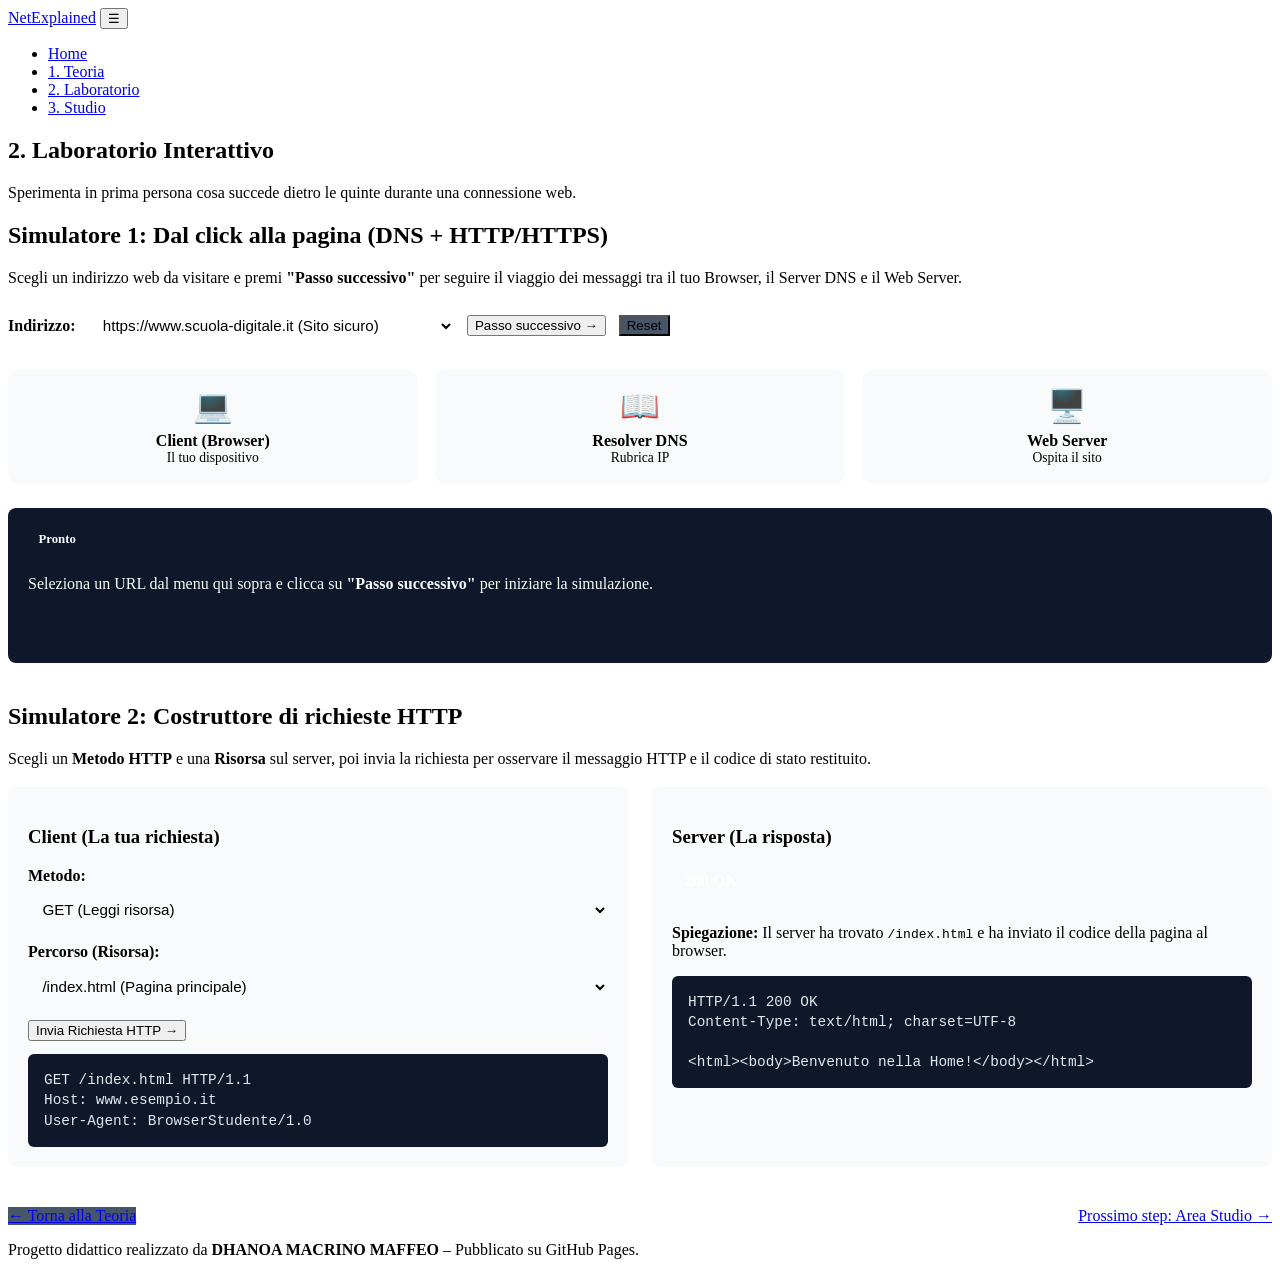
==== laboratorio.html @ b0c7a1d2 "Create laboratorio.html" ====
<!DOCTYPE html>
<html lang="it">
<head>
  <meta charset="UTF-8">
  <meta name="viewport" content="width=device-width, initial-scale=1.0">
  <title>2. Laboratorio Interattivo – Come funziona il Web</title>
  <link rel="stylesheet" href="css/style.css">
  <style>
    :root {
      --radius-md: 10px;
      --radius-sm: 6px;
      --bg-terminal: #0f172a;
      --bg-panel: #f8fafc;
    }

    .lab-section {
      margin-bottom: 2.5rem;
    }

    .toolbar {
      display: flex;
      flex-wrap: wrap;
      align-items: center;
      gap: 0.8rem;
      margin: 1.2rem 0;
    }

    .form-control {
      padding: 0.65rem;
      border: 1px solid var(--border);
      border-radius: 8px;
      font-size: 0.95rem;
      background-color: var(--surface);
      color: var(--text);
    }

    .full-width {
      width: 100%;
      margin-top: 0.35rem;
    }

    .btn-neutral {
      background-color: #475569;
    }

    .btn-neutral:hover {
      background-color: #334155;
    }

    .btn:disabled {
      background-color: #cbd5e1;
      cursor: not-allowed;
      opacity: 0.8;
    }

    /* Griglia topologia Simulatore 1 */
    .topology-grid {
      display: grid;
      grid-template-columns: repeat(3, 1fr);
      gap: 1.1rem;
      margin: 1.5rem 0;
      text-align: center;
    }

    .host-card {
      border: 2px solid var(--border);
      border-radius: var(--radius-md);
      padding: 1.1rem 0.6rem;
      background-color: var(--bg-panel);
      transition: transform 0.25s ease, border-color 0.25s ease, box-shadow 0.25s ease;
    }

    .host-card.is-active {
      border-color: var(--primary);
      background-color: #dbeafe;
      transform: translateY(-4px);
      box-shadow: 0 6px 14px rgba(37, 99, 235, 0.15);
    }

    .host-card.is-failed {
      border-color: var(--err);
      background-color: #fee2e2;
    }

    .host-emoji {
      font-size: 2rem;
      display: block;
      margin-bottom: 0.45rem;
    }

    .host-subtitle {
      font-size: 0.85rem;
      color: var(--muted);
    }

    .console-output {
      background-color: var(--bg-terminal);
      color: #f8fafc;
      padding: 1.25rem;
      border-radius: 8px;
      min-height: 115px;
    }

    .phase-tag {
      display: inline-block;
      background-color: var(--primary);
      padding: 0.25rem 0.65rem;
      border-radius: 4px;
      font-size: 0.8rem;
      font-weight: 700;
      margin-bottom: 0.5rem;
    }

    /* Struttura Simulatore 2 */
    .split-workspace {
      display: grid;
      grid-template-columns: repeat(2, 1fr);
      gap: 1.5rem;
      margin-top: 1.2rem;
    }

    .work-box {
      border: 1px solid var(--border);
      border-radius: 8px;
      padding: 1.25rem;
      background-color: var(--bg-panel);
    }

    .field-group {
      margin: 0.85rem 0;
    }

    .code-terminal {
      background-color: var(--bg-terminal);
      color: #e2e8f0;
      font-family: 'Courier New', Courier, monospace;
      padding: 1rem;
      border-radius: var(--radius-sm);
      margin-top: 0.8rem;
      white-space: pre-wrap;
      font-size: 0.9rem;
      line-height: 1.4;
    }

    .http-badge {
      display: inline-block;
      padding: 0.35rem 0.8rem;
      border-radius: var(--radius-sm);
      font-weight: 700;
      color: #ffffff;
      margin-bottom: 0.75rem;
    }

    .badge-success { background-color: var(--ok); }
    .badge-warning { background-color: var(--warn); }
    .badge-danger  { background-color: var(--err); }

    .bottom-nav {
      display: flex;
      justify-content: space-between;
      flex-wrap: wrap;
      gap: 1rem;
    }

    @media (max-width: 768px) {
      .topology-grid,
      .split-workspace {
        grid-template-columns: 1fr;
      }
    }
  </style>
</head>
<body>

  <header>
    <div class="nav-container">
      <a href="index.html" class="logo">NetExplained</a>
      <button class="menu-btn" id="burgerToggle" aria-label="Apri menu">☰</button>
      <ul class="nav-links" id="mainMenu">
        <li><a href="index.html">Home</a></li>
        <li><a href="teoria.html">1. Teoria</a></li>
        <li><a href="laboratorio.html" class="active">2. Laboratorio</a></li>
        <li><a href="studio.html">3. Studio</a></li>
      </ul>
    </div>
  </header>

  <main>
    <section class="hero">
      <h1>2. Laboratorio Interattivo</h1>
      <p>Sperimenta in prima persona cosa succede dietro le quinte durante una connessione web.</p>
    </section>

    <!-- PRIMO SIMULATORE -->
    <article class="card lab-section">
      <h2>Simulatore 1: Dal click alla pagina (DNS + HTTP/HTTPS)</h2>
      <p>Scegli un indirizzo web da visitare e premi <strong>"Passo successivo"</strong> per seguire il viaggio dei messaggi tra il tuo Browser, il Server DNS e il Web Server.</p>

      <div class="toolbar">
        <label for="targetUrl"><strong>Indirizzo:</strong></label>
        <select id="targetUrl" class="form-control">
          <option value="https">https://www.scuola-digitale.it (Sito sicuro)</option>
          <option value="http">http://vecchio-blog.it (Non cifrato)</option>
          <option value="nxdomain">https://www.sito-inesistente.xyz (Dominio errato)</option>
        </select>
        <button class="btn" id="btnAdvance" style="margin-top:0;">Passo successivo →</button>
        <button class="btn btn-neutral" id="btnClearSim" style="margin-top:0;">Reset</button>
      </div>

      <div class="topology-grid">
        <div class="host-card" data-host="client">
          <span class="host-emoji">💻</span>
          <strong>Client (Browser)</strong>
          <div class="host-subtitle">Il tuo dispositivo</div>
        </div>
        <div class="host-card" data-host="dns">
          <span class="host-emoji">📖</span>
          <strong>Resolver DNS</strong>
          <div class="host-subtitle">Rubrica IP</div>
        </div>
        <div class="host-card" data-host="server">
          <span class="host-emoji">🖥️</span>
          <strong>Web Server</strong>
          <div class="host-subtitle">Ospita il sito</div>
        </div>
      </div>

      <div class="console-output" id="simConsole">
        <span class="phase-tag">Pronto</span>
        <p>Seleziona un URL dal menu qui sopra e clicca su <strong>"Passo successivo"</strong> per iniziare la simulazione.</p>
      </div>
    </article>

    <!-- SECONDO SIMULATORE -->
    <article class="card lab-section">
      <h2>Simulatore 2: Costruttore di richieste HTTP</h2>
      <p>Scegli un <strong>Metodo HTTP</strong> e una <strong>Risorsa</strong> sul server, poi invia la richiesta per osservare il messaggio HTTP e il codice di stato restituito.</p>

      <div class="split-workspace">
        <div class="work-box">
          <h3>Client (La tua richiesta)</h3>
          <div class="field-group">
            <label for="httpVerb"><strong>Metodo:</strong></label>
            <select id="httpVerb" class="form-control full-width">
              <option value="GET">GET (Leggi risorsa)</option>
              <option value="POST">POST (Invia dati)</option>
              <option value="DELETE">DELETE (Elimina risorsa)</option>
            </select>
          </div>
          <div class="field-group">
            <label for="resourceUri"><strong>Percorso (Risorsa):</strong></label>
            <select id="resourceUri" class="form-control full-width">
              <option value="/index.html">/index.html (Pagina principale)</option>
              <option value="/contatti">/contatti (Modulo invio messaggio)</option>
              <option value="/area-riservata">/area-riservata (Cartella protetta)</option>
              <option value="/pagina-fantasma">/pagina-fantasma (Non esiste)</option>
              <option value="/crash-server">/crash-server (Simula guasto interno)</option>
            </select>
          </div>
          <button class="btn" id="btnDispatch">Invia Richiesta HTTP →</button>

          <div class="code-terminal" id="requestPreview">GET /index.html HTTP/1.1
Host: www.esempio.it
User-Agent: BrowserStudente/1.0</div>
        </div>

        <div class="work-box">
          <h3>Server (La risposta)</h3>
          <div id="serverOutput" style="margin-top:0.75rem;">
            <span class="http-badge badge-success">200 OK</span>
            <p><strong>Spiegazione:</strong> Il server ha trovato <code>/index.html</code> e ha inviato il codice della pagina al browser.</p>
            <div class="code-terminal">HTTP/1.1 200 OK
Content-Type: text/html; charset=UTF-8

&lt;html&gt;&lt;body&gt;Benvenuto nella Home!&lt;/body&gt;&lt;/html&gt;</div>
          </div>
        </div>
      </div>
    </article>

    <div class="bottom-nav">
      <a href="teoria.html" class="btn btn-neutral">← Torna alla Teoria</a>
      <a href="studio.html" class="btn">Prossimo step: Area Studio →</a>
    </div>
  </main>

  <footer>
    <p>Progetto didattico realizzato da <strong>DHANOA MACRINO MAFFEO</strong> – Pubblicato su GitHub Pages.</p>
  </footer>

  <script>
    // Gestione navigazione mobile
    const burgerBtn = document.getElementById('burgerToggle');
    const navList = document.getElementById('mainMenu');
    burgerBtn.addEventListener('click', () => navList.classList.toggle('open'));

    // --- MOTORE SIMULATORE 1 ---
    const simulationFlows = {
      https: [
        { target: 'client', title: 'Step 1 / 5 – Richiesta DNS', desc: 'Il Browser non sa dove si trova "www.scuola-digitale.it". Invia una query al Resolver DNS per chiedere l’indirizzo IP corrispondente.' },
        { target: 'dns',    title: 'Step 2 / 5 – Risposta DNS', desc: 'Il Resolver DNS consulta la gerarchia dei nomi e risponde al Browser: "L’indirizzo IP del server è 93.184.216.34".' },
        { target: 'server', title: 'Step 3 / 5 – Handshake TLS (Sicurezza)', desc: 'Poiché l’URL inizia con HTTPS, Browser e Server si scambiano i certificati digitali e concordano una chiave crittografica. Compare il lucchetto!' },
        { target: 'client', title: 'Step 4 / 5 – Richiesta HTTP cifrata', desc: 'Il Browser invia il messaggio "GET / HTTP/1.1" all’interno del tunnel cifrato TLS verso l’IP 93.184.216.34.' },
        { target: 'server', title: 'Step 5 / 5 – Risposta 200 OK', desc: 'Il Web Server decifra la richiesta, risponde con "200 OK" e invia i file HTML e CSS. Il Browser disegna la pagina sullo schermo.' }
      ],
      http: [
        { target: 'client', title: 'Step 1 / 4 – Richiesta DNS', desc: 'Il Browser chiede al Resolver DNS qual è l’indirizzo IP di "vecchio-blog.it".' },
        { target: 'dns',    title: 'Step 2 / 4 – Risposta DNS', desc: 'Il Resolver DNS risponde con l’indirizzo IP: 198.51.100.42.' },
        { target: 'client', title: 'Step 3 / 4 – Richiesta HTTP IN CHIARO', desc: 'ATTENZIONE: Nessun passaggio TLS! Il Browser invia "GET / HTTP/1.1" in chiaro. Il browser mostra l’avviso "Non sicuro" perché i dati non sono cifrati.' },
        { target: 'server', title: 'Step 4 / 4 – Risposta 200 OK', desc: 'Il Server invia la pagina web in chiaro. La pagina si carica, ma eventuali password inserite potrebbero essere intercettate sulla rete.' }
      ],
      nxdomain: [
        { target: 'client', title: 'Step 1 / 2 – Richiesta DNS', desc: 'Il Browser chiede al Resolver DNS l’indirizzo IP di "www.sito-inesistente.xyz".' },
        { target: 'dns',    title: 'Step 2 / 2 – Errore NXDOMAIN', isError: true, desc: 'ERRORE DNS (NXDOMAIN): Il dominio non esiste nella rubrica mondiale di Internet. La connessione si ferma qui: il Web Server non viene nemmeno contattato!' }
      ]
    };

    let stepIndex = 0;
    const urlDropdown = document.getElementById('targetUrl');
    const advanceBtn = document.getElementById('btnAdvance');
    const resetBtn = document.getElementById('btnClearSim');
    const consoleBox = document.getElementById('simConsole');
    const hostCards = document.querySelectorAll('.host-card');

    function resetHostHighlights() {
      for (const card of hostCards) {
        card.classList.remove('is-active', 'is-failed');
      }
    }

    function initializeSim1() {
      stepIndex = 0;
      resetHostHighlights();
      advanceBtn.disabled = false;
      consoleBox.innerHTML = `<span class="phase-tag">Pronto</span><p>Seleziona un URL dal menu qui sopra e clicca su <strong>"Passo successivo"</strong> per iniziare la simulazione.</p>`;
    }

    function executeNextStep() {
      const activeFlow = simulationFlows[urlDropdown.value];
      if (stepIndex >= activeFlow.length) return;

      const stepData = activeFlow[stepIndex];
      resetHostHighlights();

      const targetCard = document.querySelector(`.host-card[data-host="${stepData.target}"]`);
      if (targetCard) {
        targetCard.classList.add(stepData.isError ? 'is-failed' : 'is-active');
      }

      consoleBox.innerHTML = `<span class="phase-tag">${stepData.title}</span><p>${stepData.desc}</p>`;
      stepIndex++;

      if (stepIndex === activeFlow.length) {
        advanceBtn.disabled = true;
      }
    }

    advanceBtn.addEventListener('click', executeNextStep);
    resetBtn.addEventListener('click', initializeSim1);
    urlDropdown.addEventListener('change', initializeSim1);

    // --- MOTORE SIMULATORE 2 ---
    const verbSelect = document.getElementById('httpVerb');
    const uriSelect = document.getElementById('resourceUri');
    const reqTerminal = document.getElementById('requestPreview');
    const resContainer = document.getElementById('serverOutput');
    const dispatchBtn = document.getElementById('btnDispatch');

    function refreshRequestBox() {
      const verb = verbSelect.value;
      const uri = uriSelect.value;
      const payload = (verb === 'POST') 
        ? '\nContent-Type: application/x-www-form-urlencoded\n\nnome=Mario&messaggio=Ciao' 
        : '';

      reqTerminal.textContent = `${verb} ${uri} HTTP/1.1\nHost: www.esempio.it\nUser-Agent: BrowserStudente/1.0${payload}`;
    }

    function evaluateHttpCall() {
      refreshRequestBox();
      const verb = verbSelect.value;
      const uri = uriSelect.value;

      let result = {
        statusText: '200 OK',
        badgeStyle: 'badge-success',
        details: `Richiesta ${verb} su ${uri} completata con successo! Il server restituisce il contenuto della pagina.`,
        rawPayload: `HTTP/1.1 200 OK\nContent-Type: text/html; charset=UTF-8\n\n<html><body>Contenuto di ${uri}</body></html>`
      };

      if (uri === '/crash-server') {
        result = {
          statusText: '500 Internal Server Error',
          badgeStyle: 'badge-danger',
          details: 'Il server ha riscontrato un errore interno imprevisto nel codice e non può completare la richiesta.',
          rawPayload: 'HTTP/1.1 500 Internal Server Error\nContent-Type: text/plain\n\nErrore interno del server.'
        };
      } else if (uri === '/pagina-fantasma') {
        result = {
          statusText: '404 Not Found',
          badgeStyle: 'badge-warning',
          details: 'La risorsa richiesta non esiste sul server. Controlla di aver digitato correttamente l’URL.',
          rawPayload: 'HTTP/1.1 404 Not Found\nContent-Type: text/html\n\n<h1>404 - Pagina non trovata</h1>'
        };
      } else if (uri === '/area-riservata') {
        result = {
          statusText: '403 Forbidden',
          badgeStyle: 'badge-danger',
          details: 'Il server ha capito la richiesta, ma ti nega l’accesso perché non hai i permessi di amministratore.',
          rawPayload: 'HTTP/1.1 403 Forbidden\nContent-Type: text/plain\n\nAccesso negato a questa cartella.'
        };
      } else if (verb === 'DELETE') {
        result = {
          statusText: '405 Method Not Allowed',
          badgeStyle: 'badge-warning',
          details: 'Il server non permette a un utente normale di cancellare file con il metodo DELETE!',
          rawPayload: 'HTTP/1.1 405 Method Not Allowed\nAllow: GET, POST'
        };
      } else if (uri === '/contatti' && verb === 'POST') {
        result = {
          statusText: '201 Created',
          badgeStyle: 'badge-success',
          details: 'I dati del modulo sono stati inviati con successo tramite POST e il server ha salvato il nuovo messaggio.',
          rawPayload: 'HTTP/1.1 201 Created\nContent-Type: application/json\n\n{"stato": "Messaggio ricevuto"}'
        };
      }

      resContainer.innerHTML = `
        <span class="http-badge ${result.badgeStyle}">${result.statusText}</span>
        <p><strong>Spiegazione:</strong> ${result.details}</p>
        <div class="code-terminal">${result.rawPayload}</div>
      `;
    }

    verbSelect.addEventListener('change', refreshRequestBox);
    uriSelect.addEventListener('change', refreshRequestBox);
    dispatchBtn.addEventListener('click', evaluateHttpCall);
  </script>
</body>
</html>
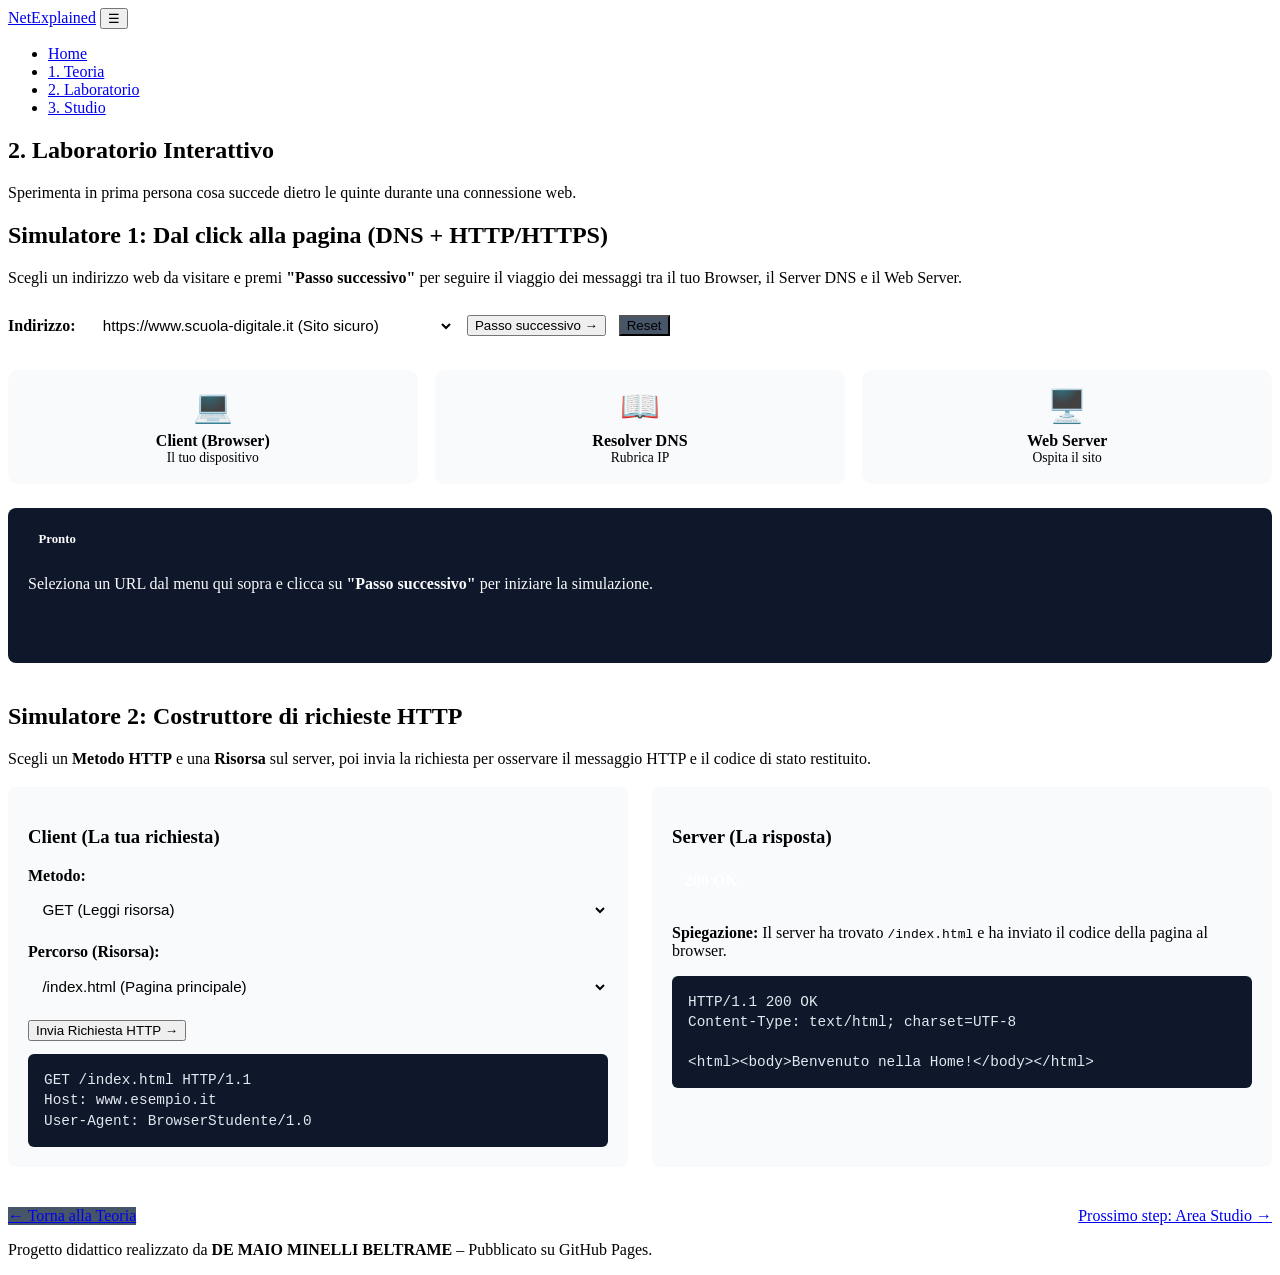
==== commit 6aece0ff: "Update laboratorio.html" ====
--- a/laboratorio.html
+++ b/laboratorio.html
@@ -285,7 +285,7 @@
   </main>
 
   <footer>
-    <p>Progetto didattico realizzato da <strong>DHANOA MACRINO MAFFEO</strong> – Pubblicato su GitHub Pages.</p>
+    <p>Progetto didattico realizzato da <strong>DE MAIO MINELLI BELTRAME</strong> – Pubblicato su GitHub Pages.</p>
   </footer>
 
   <script>
